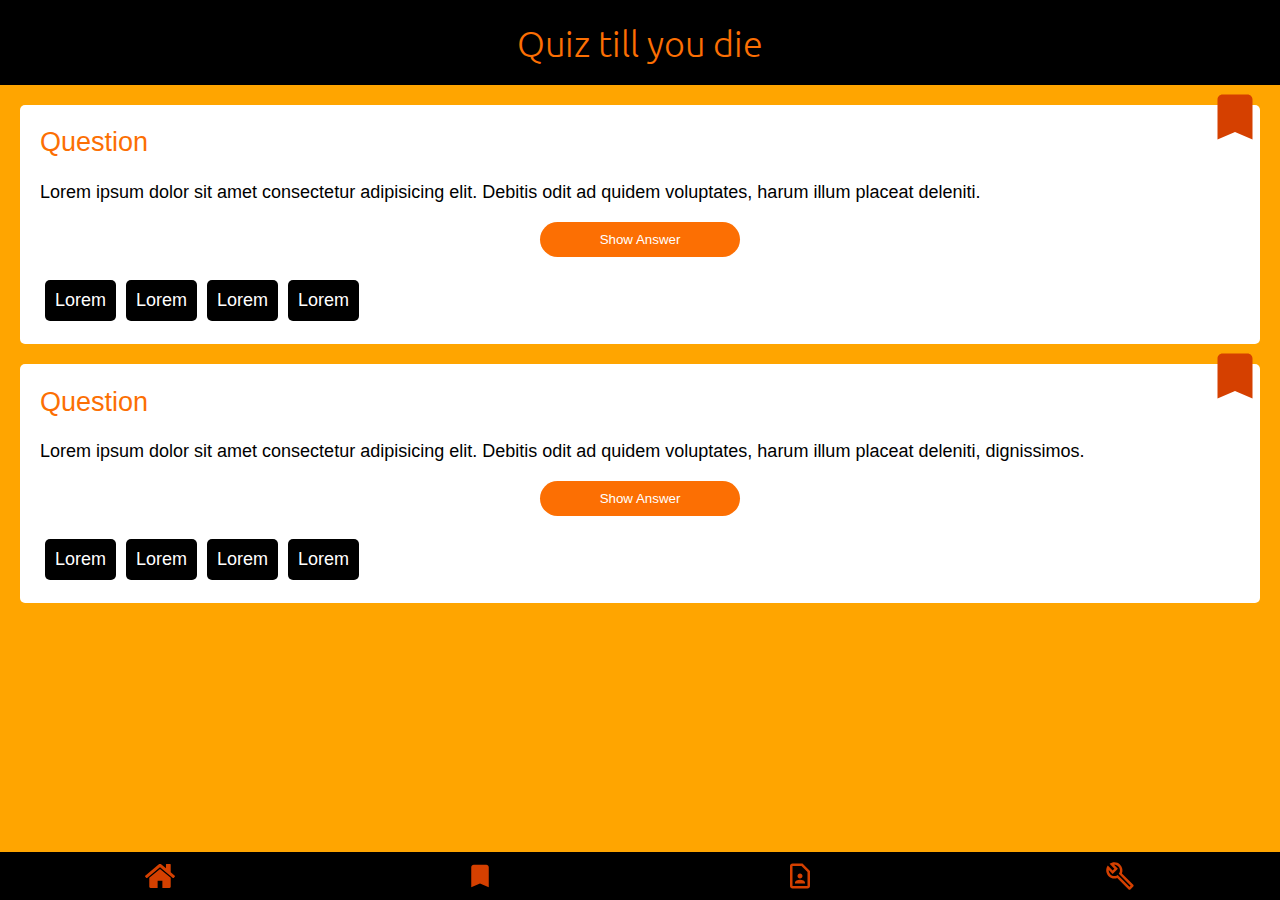
==== index.html @ 68397847 "Profile site" ====
<!DOCTYPE html>
<html lang="en">
  <head>
    <meta charset="UTF-8" />
    <meta name="viewport" content="width=device-width, initial-scale=1.0" />
    <link rel="stylesheet" href="css/styles.css" />
    <link
      href="https://fonts.googleapis.com/css2?family=Ubuntu:wght@300;500&display=swap"
      rel="stylesheet"
    />
    <title>Document</title>
  </head>
  <body>
    <header class="header center">
      <h1>Quiz till you die</h1>
    </header>
    <main class="scrolling card-grid">
      <section class="card mgn-bottom-20">
        <img src="images/bookmark.svg" alt="" class="home card__icon" />
        <h2 class="card__title">Question</h2>
        <p class="lh-15">
          Lorem ipsum dolor sit amet consectetur adipisicing elit. Debitis odit
          ad quidem voluptates, harum illum placeat deleniti.
        </p>
        <button class="btn">Show Answer</button>
        <ul class="tag-list">
          <li>Lorem</li>
          <li>Lorem</li>
          <li>Lorem</li>
          <li>Lorem</li>
        </ul>
      </section>

      <section class="card">
        <img src="images/bookmark.svg" alt="" class="home card__icon" />
        <h2 class="card__title">Question</h2>
        <p class="lh-15">
          Lorem ipsum dolor sit amet consectetur adipisicing elit. Debitis odit
          ad quidem voluptates, harum illum placeat deleniti, dignissimos.
        </p>
        <button class="btn">Show Answer</button>
        <ul class="tag-list">
          <li>Lorem</li>
          <li>Lorem</li>
          <li>Lorem</li>
          <li>Lorem</li>
        </ul>
      </section>
    </main>
    <nav class="nav">
      <a class="center" href="index.html"
        ><img src="images/home.svg" alt="home" class="home"
      /></a>
      <a class="center" href="bookmark.html"
        ><img src="images/bookmark.svg" class="home" alt="bookmark"
      /></a>
      <a class="center" href="profile.html"
        ><img src="images/profile.svg" class="home" alt="bookmark"
      /></a>
      <a class="center" href="create.html"
        ><img src="images/create.svg" class="home" alt="create"
      /></a>
    </nav>
  </body>
</html>
---- css/styles.css ----
@import './colors.css';
@import './basic.css';
@import './navigation.css';
@import './utility.css';
@import './components/card.css';
@import './components/header.css';
@import './components/tag-list.css';
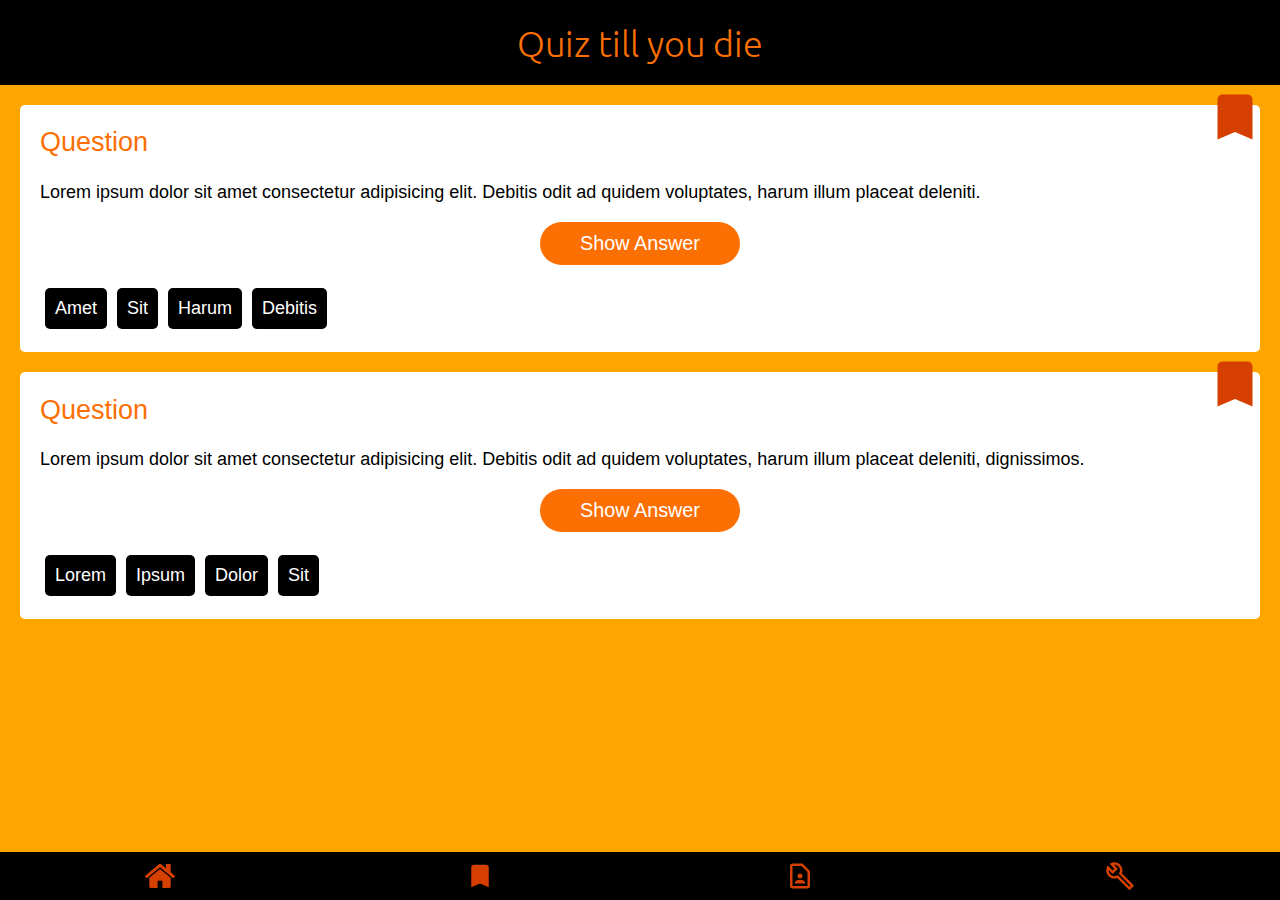
==== commit daed1cfa: "Styling profile page" ====
--- a/index.html
+++ b/index.html
@@ -24,10 +24,10 @@
         </p>
         <button class="btn">Show Answer</button>
         <ul class="tag-list">
-          <li>Lorem</li>
-          <li>Lorem</li>
-          <li>Lorem</li>
-          <li>Lorem</li>
+          <li>Amet</li>
+          <li>Sit</li>
+          <li>Harum</li>
+          <li>Debitis</li>
         </ul>
       </section>
 
@@ -41,9 +41,9 @@
         <button class="btn">Show Answer</button>
         <ul class="tag-list">
           <li>Lorem</li>
-          <li>Lorem</li>
-          <li>Lorem</li>
-          <li>Lorem</li>
+          <li>Ipsum</li>
+          <li>Dolor</li>
+          <li>Sit</li>
         </ul>
       </section>
     </main>
--- a/css/styles.css
+++ b/css/styles.css
@@ -5,3 +5,4 @@
 @import './components/card.css';
 @import './components/header.css';
 @import './components/tag-list.css';
+@import './components/form.css';
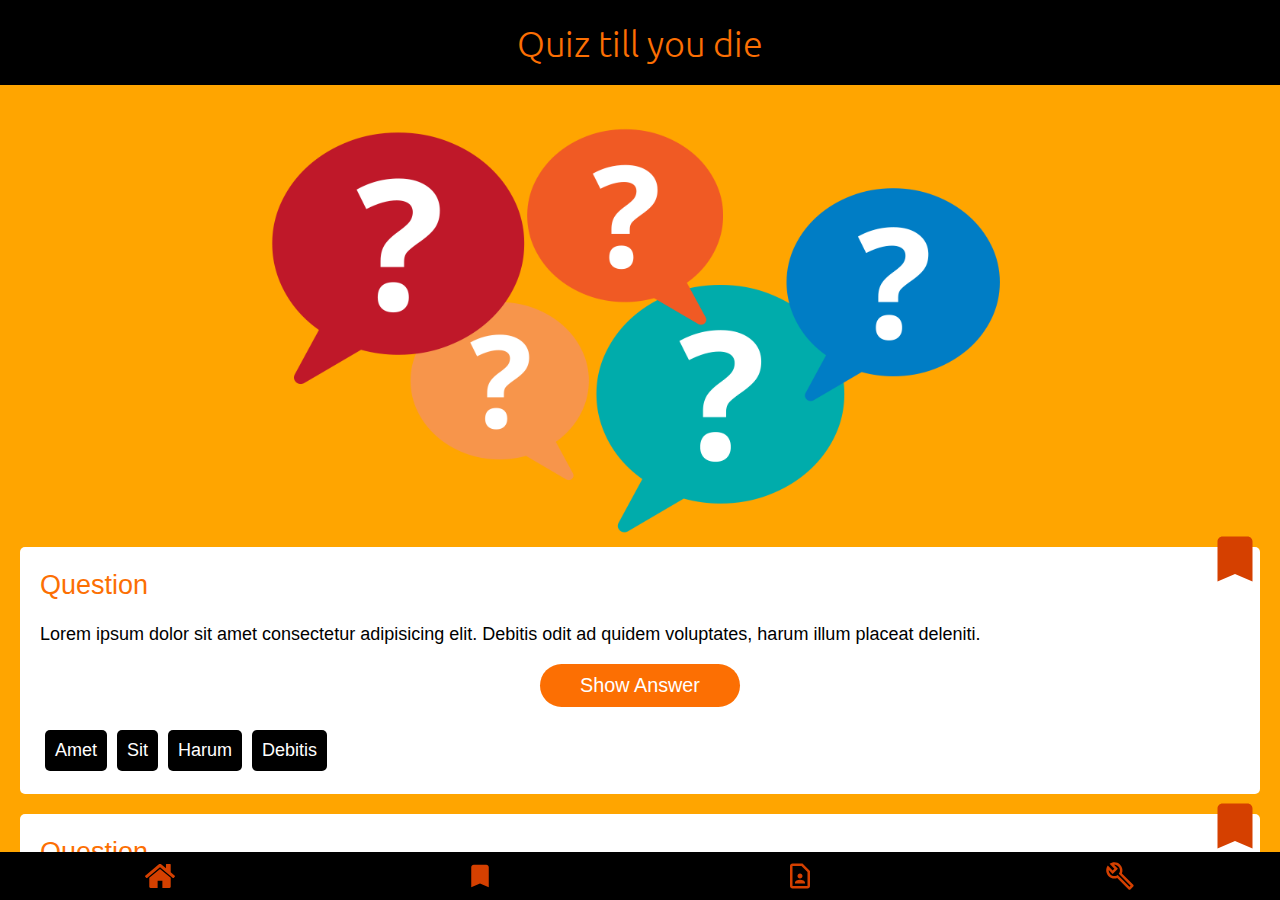
==== commit 5ccace47: "Ernie und logo" ====
--- a/index.html
+++ b/index.html
@@ -14,7 +14,9 @@
     <header class="header center">
       <h1>Quiz till you die</h1>
     </header>
+
     <main class="scrolling card-grid">
+      <img src="images/quizz.png" class="teaser-pic" alt="" />
       <section class="card mgn-bottom-20">
         <img src="images/bookmark.svg" alt="" class="home card__icon" />
         <h2 class="card__title">Question</h2>
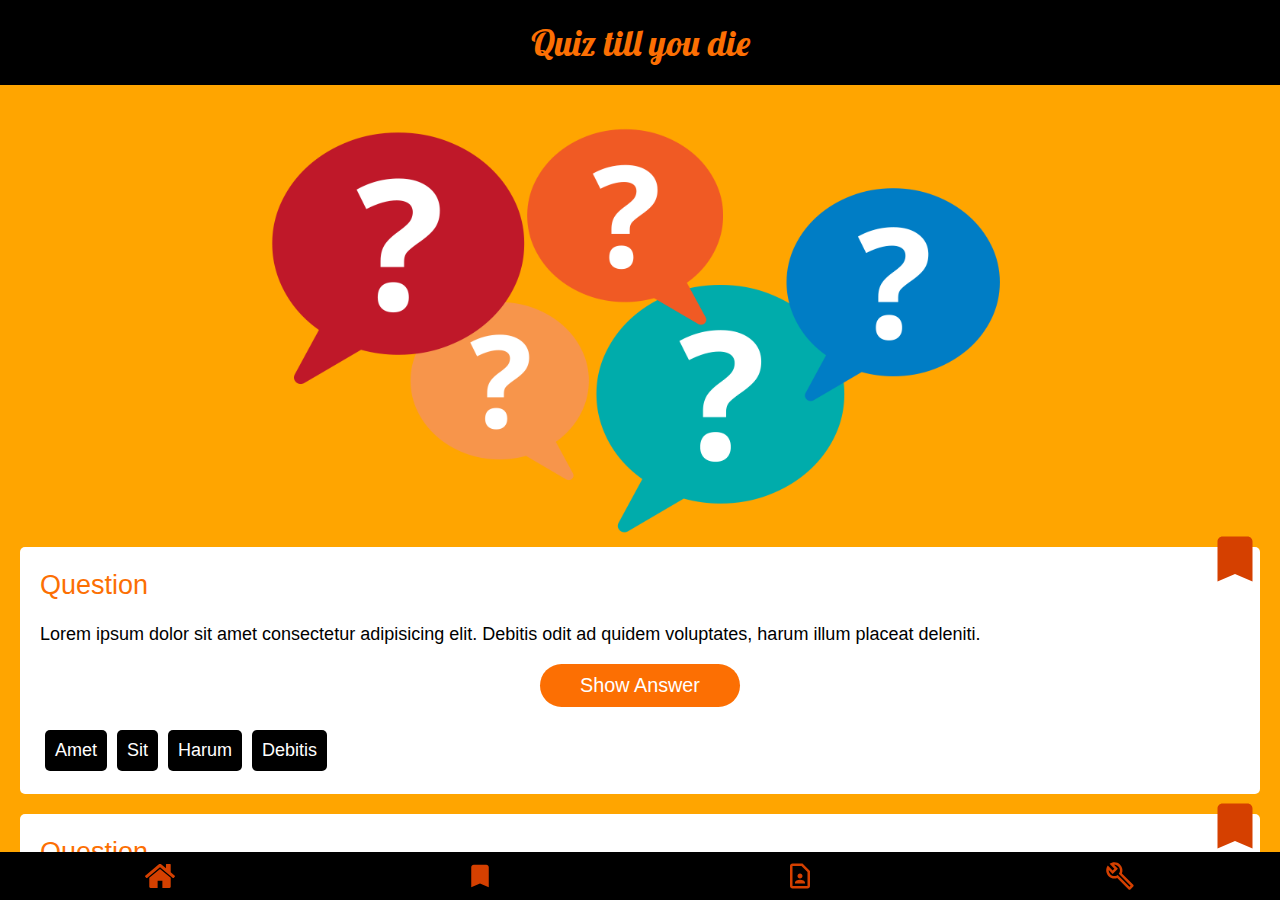
==== commit 34e35fef: "Change font in lobster" ====
--- a/index.html
+++ b/index.html
@@ -8,6 +8,11 @@
       href="https://fonts.googleapis.com/css2?family=Ubuntu:wght@300;500&display=swap"
       rel="stylesheet"
     />
+    <link
+      href="https://fonts.googleapis.com/css2?family=Lobster&display=swap"
+      rel="stylesheet"
+    />
+
     <title>Document</title>
   </head>
   <body>
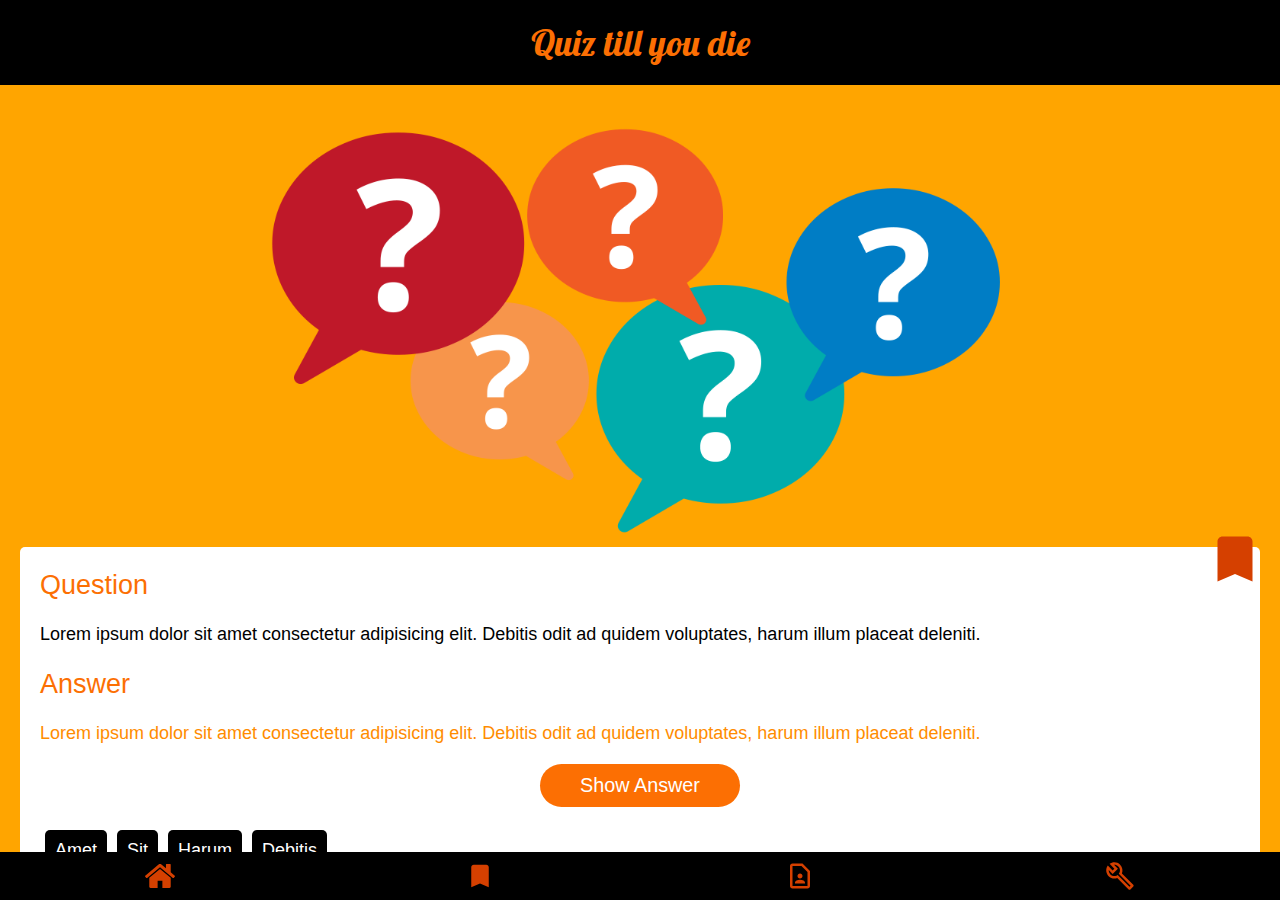
==== commit 48c65f9a: "Answer section" ====
--- a/index.html
+++ b/index.html
@@ -29,6 +29,13 @@
           Lorem ipsum dolor sit amet consectetur adipisicing elit. Debitis odit
           ad quidem voluptates, harum illum placeat deleniti.
         </p>
+        <div id="answer">
+          <h2 class="card__title">Answer</h2>
+          <p class="lh-15 red-text">
+            Lorem ipsum dolor sit amet consectetur adipisicing elit. Debitis
+            odit ad quidem voluptates, harum illum placeat deleniti.
+          </p>
+        </div>
         <button class="btn">Show Answer</button>
         <ul class="tag-list">
           <li>Amet</li>
